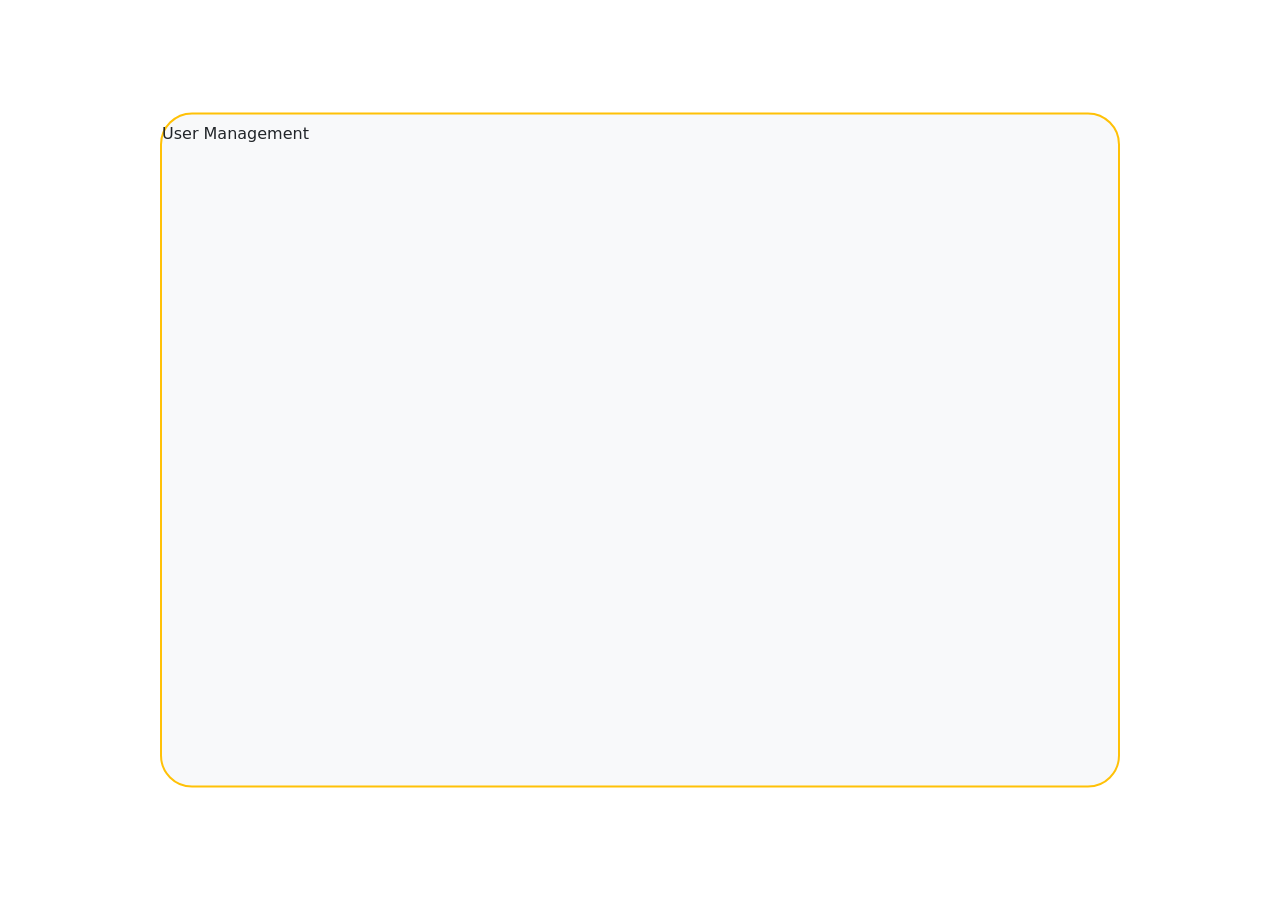
==== h.html @ 21ff0f6f "user" ====
<!doctype html>
<html lang="en">
  <head>
    <meta charset="utf-8">
    <meta name="viewport" content="width=device-width, initial-scale=1">
    <title>POS System</title>
    <link href="https://cdn.jsdelivr.net/npm/bootstrap@5.3.8/dist/css/bootstrap.min.css" rel="stylesheet" integrity="sha384-sRIl4kxILFvY47J16cr9ZwB07vP4J8+LH7qKQnuqkuIAvNWLzeN8tE5YBujZqJLB" crossorigin="anonymous">
  </head>
  <body>
    <div class="user-page d-flex justify-content-center align-items-center h-100vh">
        <div class="bg-light d-flex justify-content-center align-items-center flex-column position-absolute 
        top-50 start-50 translate-middle rounded-5 border border-2 border-warning p-4" 
        style="height: 75vh; width: 75vw; transform: translateY(-50%);">
    <h1 class="user-pop-up-title col-form-label position-absolute top-0 start-0">User Management</h1></div>
    </div>
    <script src="https://cdn.jsdelivr.net/npm/bootstrap@5.3.8/dist/js/bootstrap.bundle.min.js" integrity="sha384-FKyoEForCGlyvwx9Hj09JcYn3nv7wiPVlz7YYwJrWVcXK/BmnVDxM+D2scQbITxI" crossorigin="anonymous"></script>
  </body>
</html>
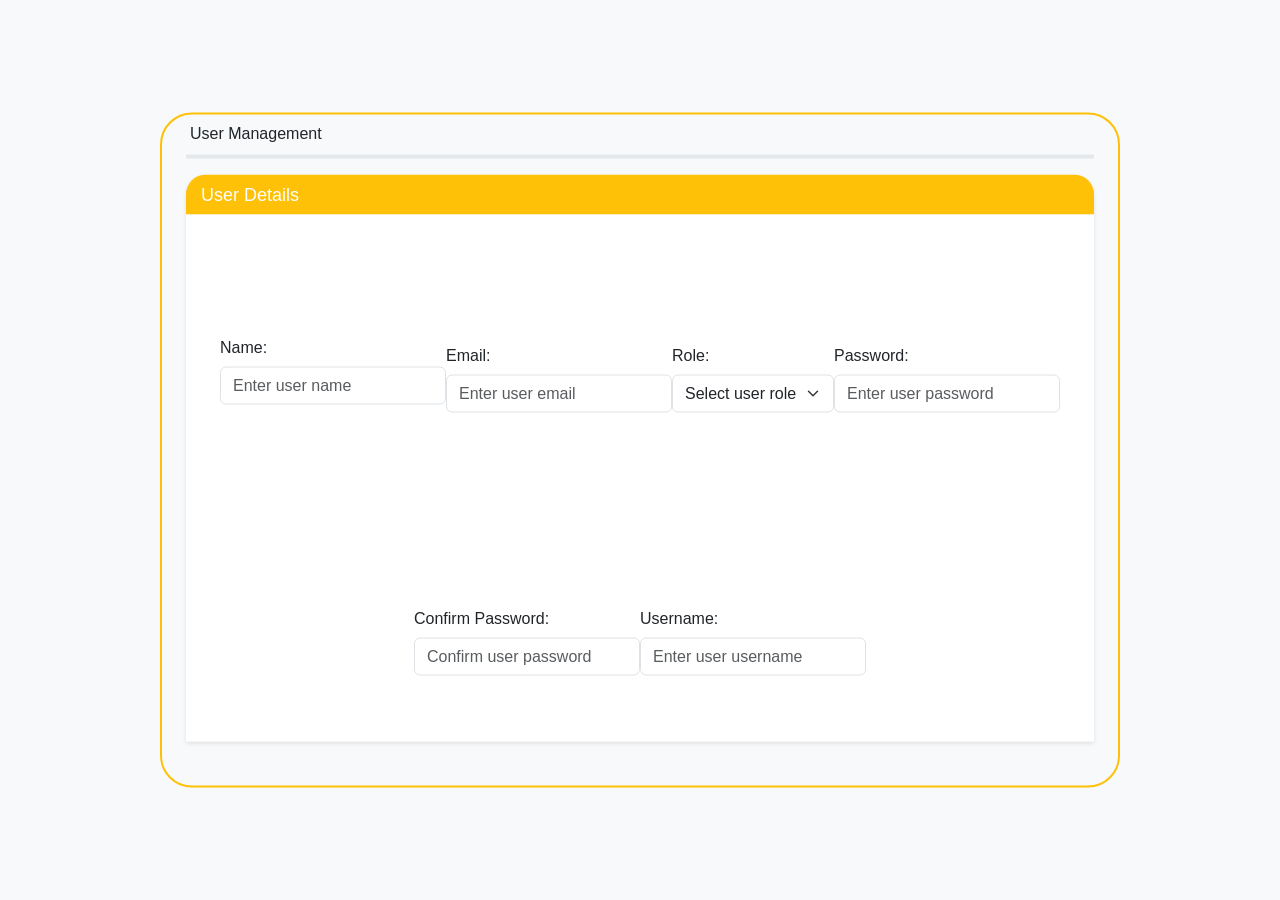
==== commit 831c238f: "chang" ====
--- a/h.html
+++ b/h.html
@@ -1,18 +1,67 @@
 <!doctype html>
 <html lang="en">
-  <head>
-    <meta charset="utf-8">
-    <meta name="viewport" content="width=device-width, initial-scale=1">
-    <title>POS System</title>
-    <link href="https://cdn.jsdelivr.net/npm/bootstrap@5.3.8/dist/css/bootstrap.min.css" rel="stylesheet" integrity="sha384-sRIl4kxILFvY47J16cr9ZwB07vP4J8+LH7qKQnuqkuIAvNWLzeN8tE5YBujZqJLB" crossorigin="anonymous">
-  </head>
-  <body>
-    <div class="user-page d-flex justify-content-center align-items-center h-100vh">
-        <div class="bg-light d-flex justify-content-center align-items-center flex-column position-absolute 
-        top-50 start-50 translate-middle rounded-5 border border-2 border-warning p-4" 
-        style="height: 75vh; width: 75vw; transform: translateY(-50%);">
-    <h1 class="user-pop-up-title col-form-label position-absolute top-0 start-0">User Management</h1></div>
+
+<head>
+  <meta charset="utf-8">
+  <meta name="viewport" content="width=device-width, initial-scale=1">
+  <title>POS System</title>
+  <link href="https://cdn.jsdelivr.net/npm/bootstrap@5.3.8/dist/css/bootstrap.min.css" rel="stylesheet"
+    integrity="sha384-sRIl4kxILFvY47J16cr9ZwB07vP4J8+LH7qKQnuqkuIAvNWLzeN8tE5YBujZqJLB" crossorigin="anonymous">
+  <link rel="stylesheet" href="style.css">
+</head>
+
+<body>
+  <div class="user-page d-flex justify-content-center align-items-center h-100vh">
+    <div class="bg-light d-flex  flex-column position-absolute 
+        top-50 start-50 translate-middle rounded-5 border border-2 border-warning p-4"
+      style="height: 75vh; width: 75vw; transform: translateY(-50%); overflow-y: scroll;">
+      <h1 class="user-pop-up-title col-form-label position-absolute top-0 ms-1">User Management</h1>
+      <hr class="w-100 border border-2 border-dark-subtle">
+      <div class="user-details w-100">
+        <div
+          class="user-details-header">
+          <p >User Details</p>
+        </div>
+        <div class="user-details-body d-flex flex-column align-items-center justify-content-center h-100">
+          <div class="user-details-body-content d-flex flex-wrap flex-fill align-items-center justify-content-center h-100">
+            <div class="user-detail-box user-name-box">
+              <label for="user-name" class="col-form-label">Name:</label>
+              <input type="text" class="form-control" id="user-name" placeholder="Enter user name">
+            </div>
+            <div class="user-detail-box user-email-box mt-3">
+              <label for="user-email" class="col-form-label">Email:</label>
+              <input type="email" class="form-control" id="user-email" placeholder="Enter user email">
+            </div>
+            <div class="user-detail-box user-role-box mt-3">
+              <label for="user-role" class="col-form-label">Role:</label>
+              <select class="form-select" id="user-role">
+                <option value="" disabled selected>Select user role</option>
+                <option value="admin">Admin</option>
+                <option value="cashier">Cashier</option>
+                <option value="manager">Manager</option>
+              </select>
+            </div>
+            <div class="user-detail-box user-password-box mt-3">
+              <label for="user-password" class="col-form-label">Password:</label>
+              <input type="password" class="form-control" id="user-password" placeholder="Enter user password">
+            </div>
+            <div class="user-detail-box user-confirm-password-box mt-3">
+              <label for="user-confirm-password" class="col-form-label">Confirm Password:</label>
+              <input type="password" class="form-control" id="user-confirm-password"
+                placeholder="Confirm user password">
+            </div>
+            <div class="user-detail-box user-username-box mt-3">
+              <label for="user-username" class="col-form-label">Username:</label>
+              <input type="text" class="form-control" id="user-username" placeholder="Enter user username">
+            </div>
+          </div>
+        </div>
+      </div>
     </div>
-    <script src="https://cdn.jsdelivr.net/npm/bootstrap@5.3.8/dist/js/bootstrap.bundle.min.js" integrity="sha384-FKyoEForCGlyvwx9Hj09JcYn3nv7wiPVlz7YYwJrWVcXK/BmnVDxM+D2scQbITxI" crossorigin="anonymous"></script>
-  </body>
+  </div>
+    <script src="https://cdn.jsdelivr.net/npm/bootstrap@5.3.8/dist/js/bootstrap.bundle.min.js"
+      integrity="sha384-FKyoEForCGlyvwx9Hj09JcYn3nv7wiPVlz7YYwJrWVcXK/BmnVDxM+D2scQbITxI"
+      crossorigin="anonymous"></script>
+</body>
+
 </html>
--- a/style.css
+++ b/style.css
@@ -0,0 +1,44 @@
+*{
+    margin: 0;
+    padding: 0;
+    box-sizing: border-box;
+}
+
+body{
+    background-color: #f8f9fa;
+    font-family: Arial, sans-serif;
+}
+
+.user-details{
+    overflow: hidden;
+    background-color: transparent;
+    box-shadow: 0 2px 4px rgba(0, 0, 0, 0.1);
+    margin-bottom: 20px;
+    border-radius: 20px 20px 0 0;
+    height: 100%;
+}
+
+.user-details-header{
+    display: flex;
+    justify-content: left;
+    align-items: center;
+    background-color: #ffc107;
+    color: white;
+    width: 100%;
+
+    height: 40px;
+}
+
+.user-details-header p{
+    margin: 0;
+    margin-left: 15px;
+
+    font-size: 18px;
+}
+.user-details-body{
+    background-color: white;
+    width: 100%;
+    height: 100%;
+    padding: 20px;
+
+}
